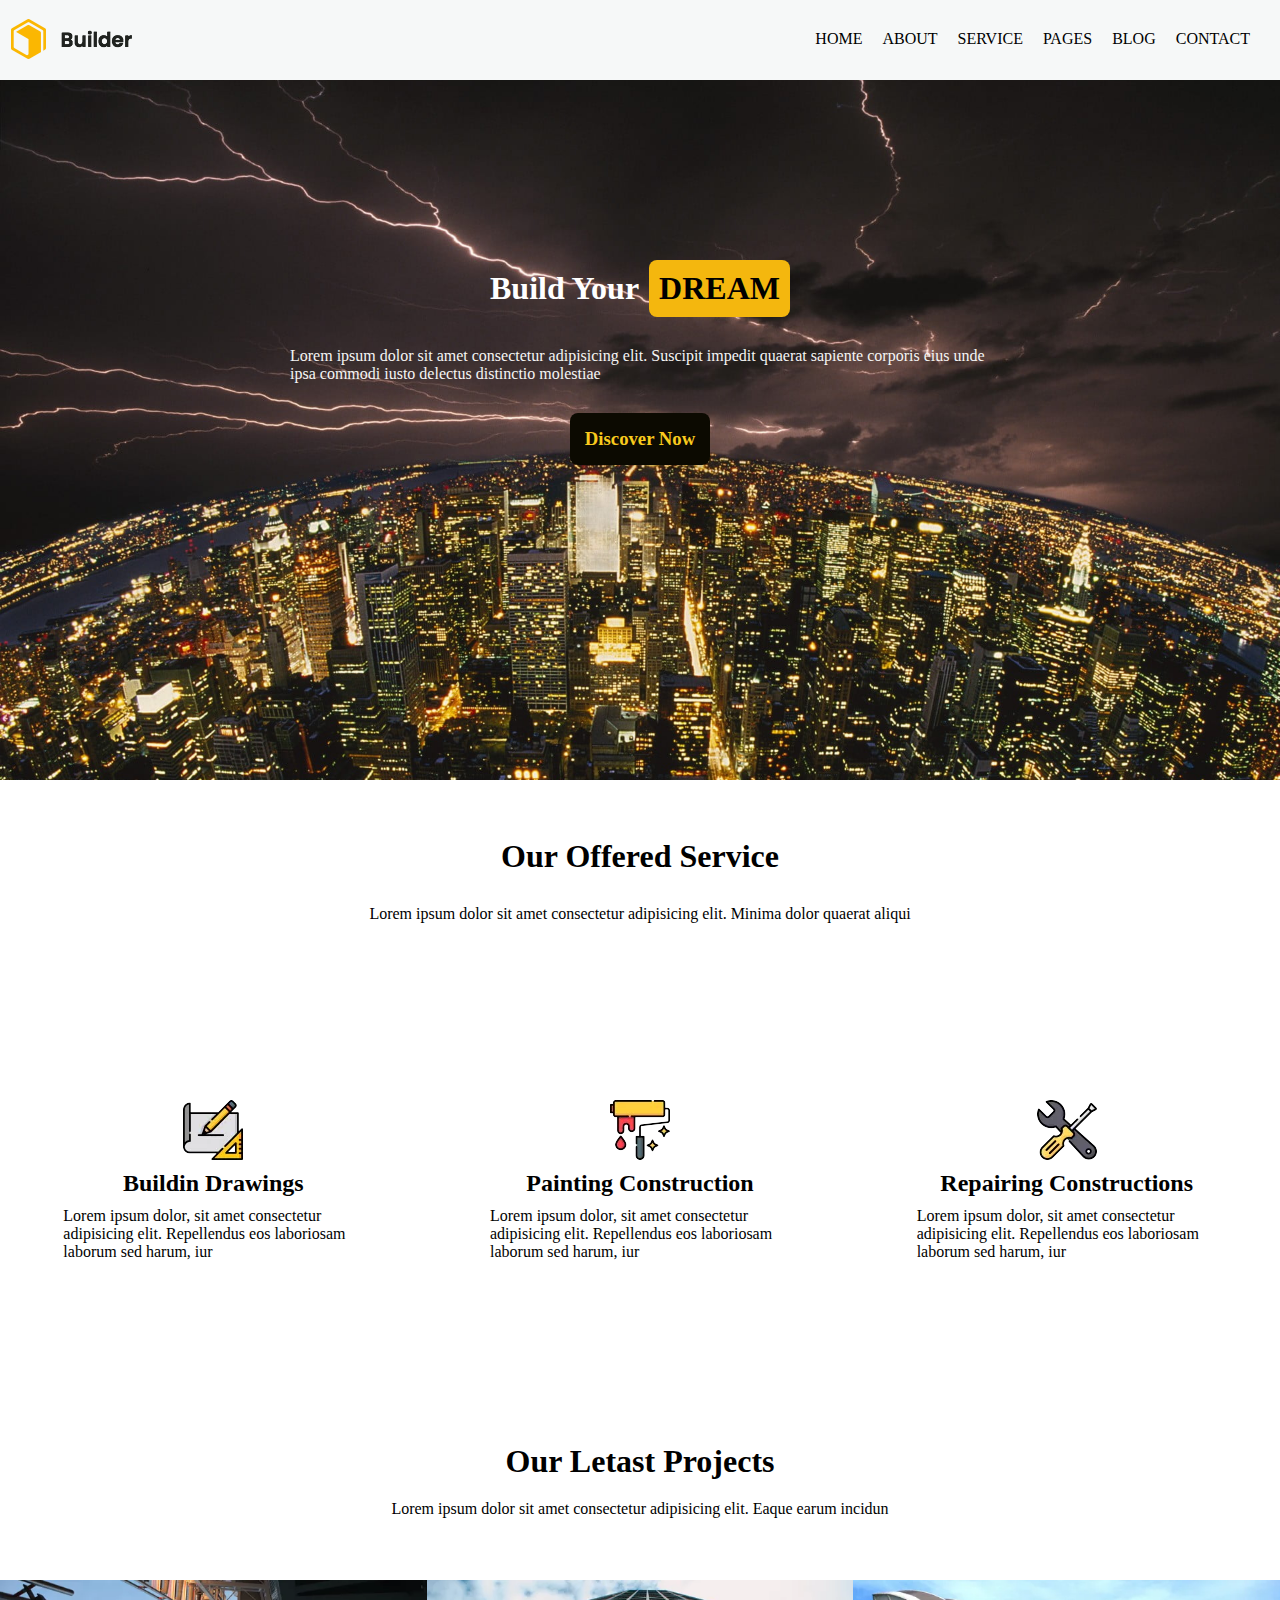
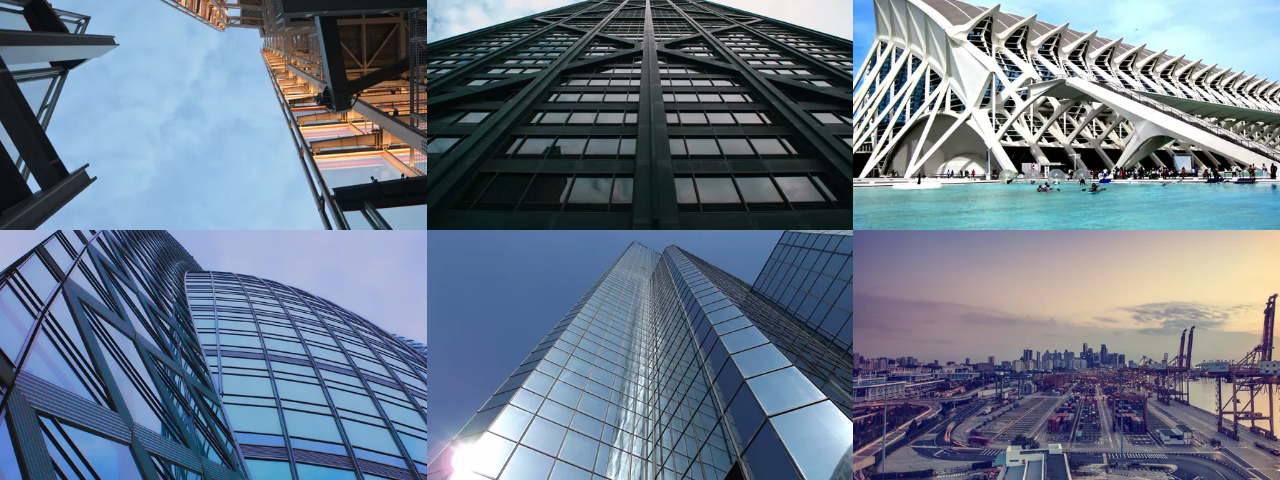
==== page1.html @ 875c6e7f "final lap" ====
<!DOCTYPE html>
<html lang="en">
<head>
    <meta charset="UTF-8">
    <meta name="viewport" content="width=device-width, initial-scale=1.0">
    <title>Document</title>
    <link rel="stylesheet" href="page.css">
</head>
<body>
    <nav>
        <div class="bg">
            <div class="logo"><img src="logo.png.webp" alt=""></div>
            <div class="itm">
                <div class="d1">HOME</div>
                <div class="d1">ABOUT</div>
                <div class="d1">SERVICE</div>
                <div class="d1">PAGES</div>
                <div class="d1">BLOG</div>
                <div class="d1">CONTACT</div>
            </div>

        </div>
    </nav>

    <div class="img">
        <div class="head"><h2 class="hh">Build Your</h2> <h2 class="hhh">DREAM</h2></div>
        <div class="para"><p class="p1">Lorem ipsum dolor sit amet consectetur adipisicing elit. Suscipit impedit quaerat sapiente corporis eius unde ipsa commodi iusto delectus distinctio molestiae</p></div>
        <div class="disc"><h3 class="hhhh">Discover Now</h3></div>
    </div>

    <div class="lvl2">
        <div class="head2"><h1>Our Offered Service</h1></div>
        <div class="para2">Lorem ipsum dolor sit amet consectetur adipisicing elit. Minima dolor quaerat aliqui</div>
    </div>

    <div class="level3">
        <div class="bd oo"> <img src="service-icon-1.png.webp" alt="">
            <div class="head31"><h2>Buildin Drawings</h2></div>
            <div class="para31">Lorem ipsum dolor, sit amet consectetur adipisicing elit. Repellendus eos laboriosam laborum sed harum, iur</div>
        </div>
        <div class="pc oo">
            <img src="service-icon-2.png.webp" alt="">
            <div class="head31"><h2>Painting Construction</h2></div>
            <div class="para31">Lorem ipsum dolor, sit amet consectetur adipisicing elit. Repellendus eos laboriosam laborum sed harum, iur</div>
        </div>
        <div class="rc oo">
            <img src="service-icon-3.png.webp" alt="">
            <div class="head31"><h2>Repairing Constructions</h2></div>
            <div class="para31">Lorem ipsum dolor, sit amet consectetur adipisicing elit. Repellendus eos laboriosam laborum sed harum, iur</div>
        </div>
    </div>


    <div class="level4">
        <div class="head4"><h1>Our Letast Projects</h1></div>
        <div class="para41">Lorem ipsum dolor sit amet consectetur adipisicing elit. Eaque earum incidun</div>
    </div>

    <div class="level5">
        <div class="rw1 r1"></div>
        <div class="rw1 r2" ></div>
        <div class="rw1 r3"></div>
    </div>

    <div class="level6">
        <div class="rw2 a1"></div>
        <div class="rw2 a2"></div>
        <div class="rw2 a3"></div>
    </div>

</body>
</html>
---- page.css ----
*{
    box-sizing: border-box;
    margin: 0;
    padding: 0;
}

nav{
    height: 80px;
    background-color:rgb(246, 248, 248) ;
    
}

.bg{
    display: flex;
    align-items: center;
    justify-content: space-between;
}

.itm{
    display: flex;
    padding: 30px;
    gap: 20px ;
}

.logo{
    display: flex;
    padding: 10px;
    font-size: xx-large;
}

.img{
    background-image: url(city-cityscape-lightning-night-wallpaper.jpg);
    background-size: cover;
    background-position: center;
    width: 100%;
    height: 700px;
    display: flex;
    flex-direction: column;
    gap: 30px;
    
}
.head{
    display: flex;
    align-items: center;
    justify-content: center;
    padding-top:180px;
    gap: 10px;
}
.hh{
    color: white;
    font-size: xx-large;
}.hhh{
    background-color: rgb(244, 183, 14);
    border-radius: 8px;
    padding: 10px;
    background-size: cover;
    width: fit-content;
    font-size: xx-large;
}
.para{
    display: flex;
    align-items: center;
    justify-content: center;
    
}
.p1{

    width: 700px;
    color: whitesmoke;
   
}.disc{
    display: flex;
    align-items: center;
    justify-content: center;
}
.hhhh{
    background-color: rgb(12, 10, 1);
    width: fit-content;
    padding: 15px;
    color: rgb(249, 202, 29);
    border-radius: 8px;
   
}

.lvl2{
    width: 100%;
    height: 200px;
    display: flex;
    align-items: center;
    justify-content: center;
    flex-direction: column;
    gap: 30px;
}
.level3{
    width: 100%;
    height: 400px;
    display: flex;
    flex-direction: row;
    
    
    
}
.bd{
    display: flex;
    flex-direction: column;
    gap: 10px;
    
    
    
    
}.pc{
    display: flex;
    flex-direction: column;
    gap: 10px;
    
    

}.rc{
    display: flex;
    flex-direction: column;
    gap: 10px;
    
}.oo{
    flex: 1;
    display: flex;
    justify-content: center;
    align-items: center;
}
.para31{
    width: 300px;
}

.level4{
    width: 100%;
    height: 200px;
    display: flex;
    align-items: center;
    justify-content: center;
    flex-direction: column;
    gap: 20px;
}


.level5{
    width: 100%;
    height: 250px;
    
    display: flex;
    flex-direction: row;
}.r1{
    background-image: url(service-icon-4.png);
    background-size: cover;
    background-repeat: no-repeat;

}.r2{
    background-image: url(builder-2.jpg.webp);
    background-size: cover;
    background-repeat: no-repeat;

}.r3{
    background-image: url(builder-3.jpg.webp);
    background-size: cover;
    background-repeat: no-repeat;
}.rw1{
    flex: 1;
}


.level6{
    width: 100%;
    height: 250px;
    
    display: flex;
    flex-direction: row;
}.rw2{
    flex: 1;
}
.a1{
    background-image: url(builder-4.jpg.webp);
    background-size: cover;
    background-repeat: no-repeat;
   
}.a2{
    background-image: url(builder-5.jpg.webp);
    background-size: cover;
    background-repeat: no-repeat;
}.a3{
    background-image: url(builder-6.jpg.webp);
    background-size: cover;
    background-repeat: no-repeat;
}
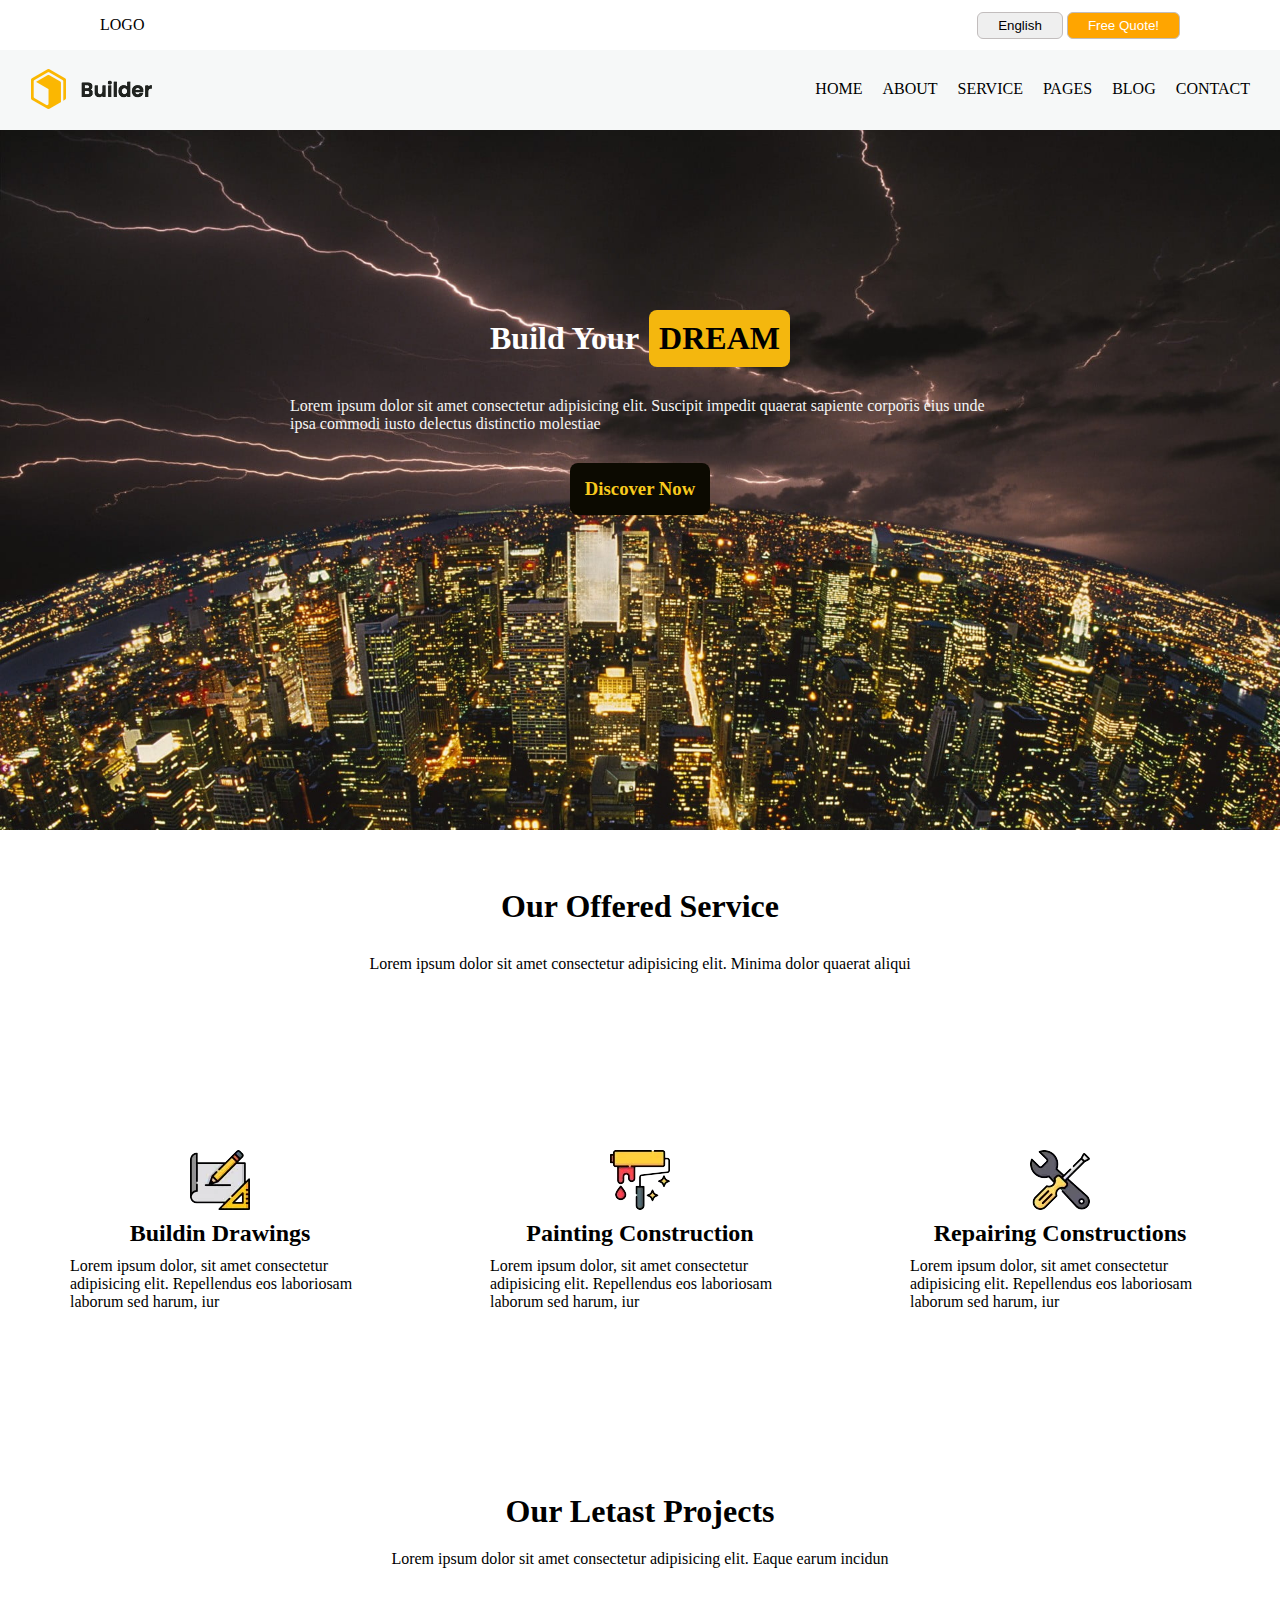
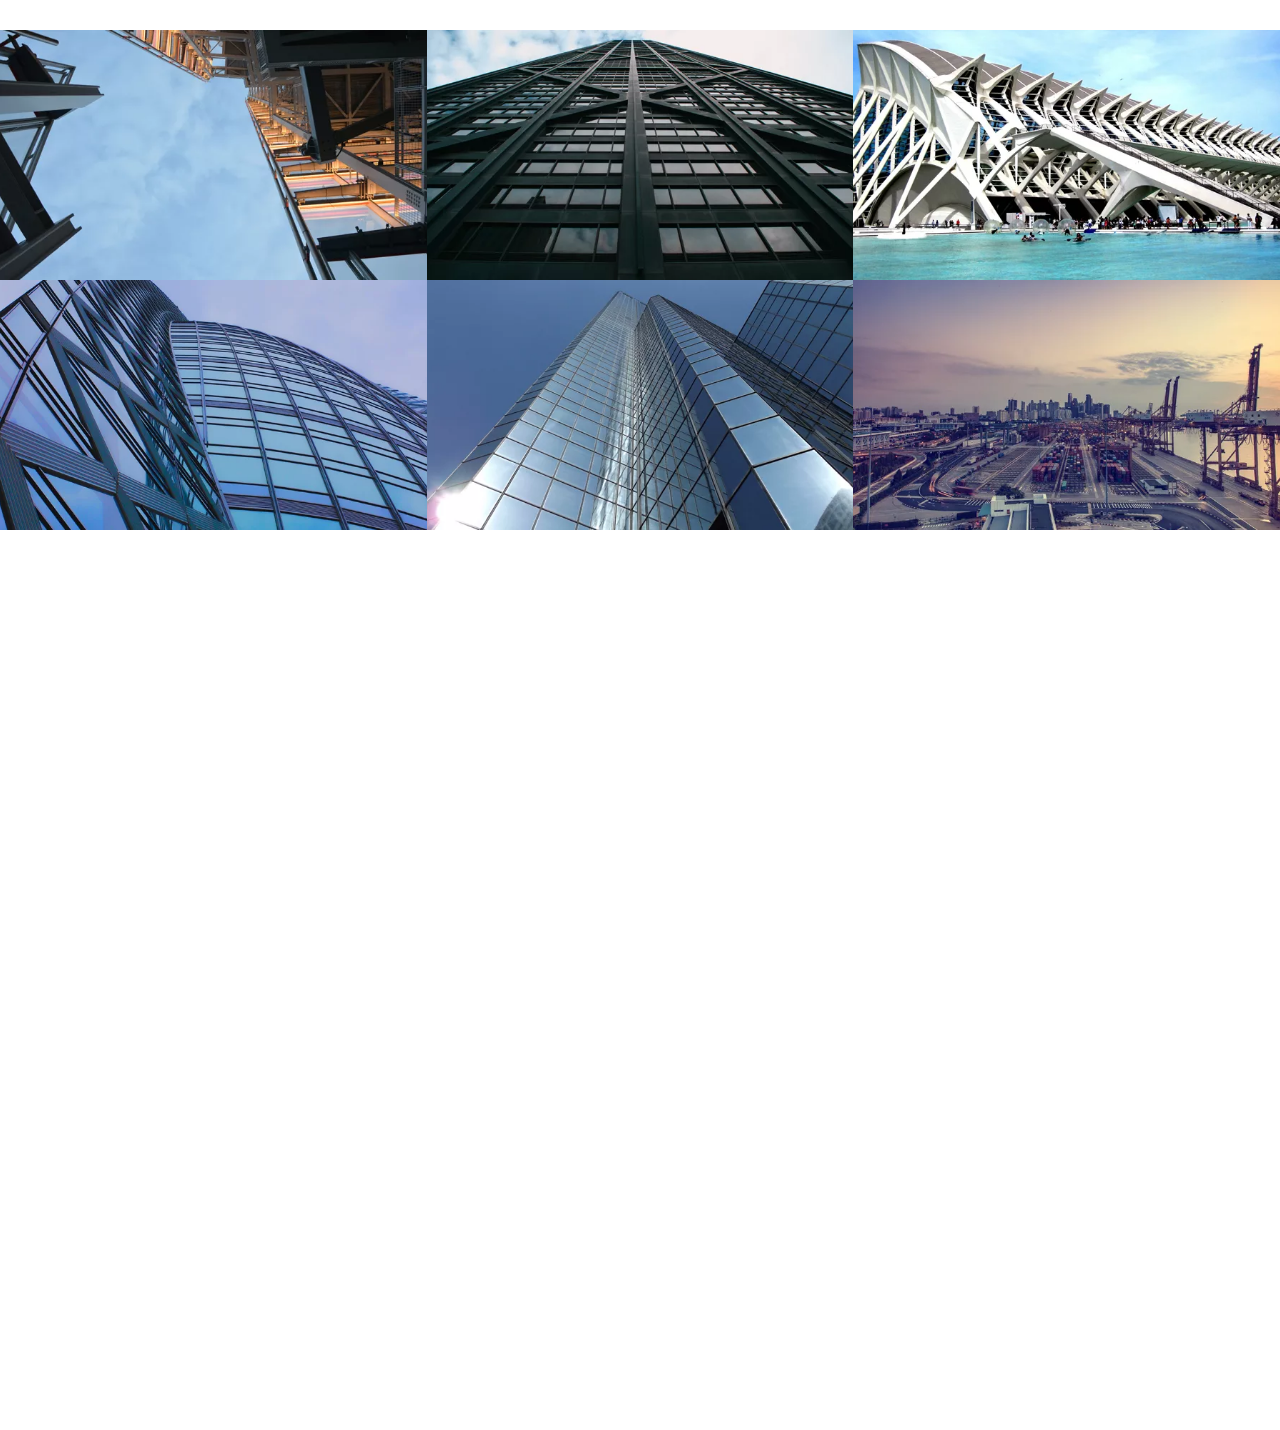
==== commit 3ae4d134: "second commit" ====
--- a/page1.html
+++ b/page1.html
@@ -7,6 +7,13 @@
     <link rel="stylesheet" href="page.css">
 </head>
 <body>
+    <div class="top">
+        <div class="tlogo">LOGO</div>
+        <div class="tbutton">
+            <button class="b5">English</button>
+            <button class="b6">Free Quote!</button>
+        </div>
+    </div>
     <nav>
         <div class="bg">
             <div class="logo"><img src="logo.png.webp" alt=""></div>
@@ -57,16 +64,37 @@
     </div>
 
     <div class="level5">
-        <div class="rw1 r1"></div>
-        <div class="rw1 r2" ></div>
-        <div class="rw1 r3"></div>
+        <div class="rw1 r1">
+            <div class="color-overlay f1"><h2>Alex Complex for Residence</h2>
+                <div class="p22">LCD screens are uniquely modern in style, and the liquid crystals that make them work have allowed humanity to create slimmer.</div></div>
+            
+        </div>
+        <div class="rw1 r2" >
+            <div class="co2 f1"><h2>Alex Complex for Residence</h2>
+                <div class="p22">LCD screens are uniquely modern in style, and the liquid crystals that make them work have allowed humanity to create slimmer.</div></div>
+        </div>
+        <div class="rw1 r3">
+            <div class="co3 f1"><h2>Alex Complex for Residence</h2>
+                <div class="p22">LCD screens are uniquely modern in style, and the liquid crystals that make them work have allowed humanity to create slimmer.</div></div>
+        </div>
     </div>
 
     <div class="level6">
-        <div class="rw2 a1"></div>
-        <div class="rw2 a2"></div>
-        <div class="rw2 a3"></div>
+        <div class="rw2 a1">
+            
+            <div class="co4 f1"><h2>Alex Complex for Residence</h2>
+                <div class="p22">LCD screens are uniquely modern in style, and the liquid crystals that make them work have allowed humanity to create slimmer.</div></div>
+        </div>
+        <div class="rw2 a2">
+            <div class="co5 f1"><h2>Alex Complex for Residence</h2>
+                <div class="p22">LCD screens are uniquely modern in style, and the liquid crystals that make them work have allowed humanity to create slimmer.</div></div>
+        </div>
+        <div class="rw2 a3">
+            <div class="co6 f1"><h2>Alex Complex for Residence</h2>
+                <div class="p22">LCD screens are uniquely modern in style, and the liquid crystals that make them work have allowed humanity to create slimmer.</div></div>
+        </div>
     </div>
-
+        <div class="l">
+        </div>
 </body>
 </html>--- a/page.css
+++ b/page.css
@@ -7,6 +7,9 @@
 nav{
     height: 80px;
     background-color:rgb(246, 248, 248) ;
+    position: sticky;
+    width: 100%;
+    top: 0;
     
 }
 
@@ -24,8 +27,8 @@
 
 .logo{
     display: flex;
-    padding: 10px;
-    font-size: xx-large;
+    padding-left: 30px;
+    
 }
 
 .img{
@@ -96,6 +99,8 @@
     height: 400px;
     display: flex;
     flex-direction: row;
+    gap: 20px;
+    padding-inline: 20px;
     
     
     
@@ -147,22 +152,33 @@
     
     display: flex;
     flex-direction: row;
+    
 }.r1{
     background-image: url(service-icon-4.png);
     background-size: cover;
     background-repeat: no-repeat;
+    position: relative;
+    background-position: center;
+    
 
 }.r2{
     background-image: url(builder-2.jpg.webp);
     background-size: cover;
     background-repeat: no-repeat;
+    position: relative;
+    background-position: center;
 
 }.r3{
     background-image: url(builder-3.jpg.webp);
     background-size: cover;
     background-repeat: no-repeat;
+    position: relative;
+    background-position: center;
+    
 }.rw1{
     flex: 1;
+    
+
 }
 
 
@@ -179,13 +195,182 @@
     background-image: url(builder-4.jpg.webp);
     background-size: cover;
     background-repeat: no-repeat;
+    position: relative;
+    background-position:center;
    
 }.a2{
     background-image: url(builder-5.jpg.webp);
     background-size: cover;
     background-repeat: no-repeat;
+    position: relative;
+    background-position: center;
 }.a3{
     background-image: url(builder-6.jpg.webp);
     background-size: cover;
     background-repeat: no-repeat;
+    position: relative;
+    background-position: center;
+}
+
+.d1:hover{
+    color: orange;
+}
+.hhhh:hover{
+    color: black;
+    background-color: orange;
+}.bd:hover{
+    background-color: whitesmoke;
+    transition: 500ms;
+}.pc:hover{
+    background-color: whitesmoke;
+    transition: 500ms;
+}.rc:hover{
+    background-color: whitesmoke;
+    transition: 500ms;
+    
+}.oo{
+    border-radius: 20px;
+}.top{
+    width: 100%;
+    height: 50px;
+    display: flex;
+    align-items: center;
+    justify-content: space-between;
+    padding-inline: 100px;
+}button{
+    padding: 5px;
+    padding-inline: 20px;
+    border-radius: 6px;
+    border-style: none;
+    border: 1px solid rgb(194, 189, 189);
+    
+}.b6{
+    background-color: orange;
+    color: white;
+    
+}.b6:hover{
+    background-color: white;
+    color: orange;
+    border: 1px solid orange;
+}.level5:hover{
+    background-color: orange;
+}
+
+
+
+.color-overlay {
+    position: absolute;
+    top: 0;
+    left: 0;
+    width: 100%;
+    height: 100%;
+    background:rgba(241, 166, 5, 0.929);
+    opacity: 0;
+    transition:  .5s;
+}
+
+.r1:hover .color-overlay{
+    opacity: 1;
+}
+
+
+.l{
+    width: 100%;
+    height: 900px;
+}
+
+.co2 {
+    position: absolute;
+    top: 0;
+    left: 0;
+    width: 100%;
+    height: 100%;
+    background:rgba(241, 166, 5, 0.929);
+    transition:  0.5s; 
+    opacity: 0;
+}
+
+.r2:hover .co2 {
+    opacity: 1;
+}
+
+.co3{
+
+    position: absolute;
+    top: 0;
+    left: 0;
+    width: 100%;
+    height: 100%;
+    background:rgba(241, 166, 5, 0.929);
+    transition: opacity  0.5s;
+    opacity: 0;
+}
+.r3:hover .co3{
+    opacity: 1;
+}.co4{
+    position: absolute;
+    width: 100%;
+    height: 100%;
+    background:rgba(241, 166, 5, 0.929);
+    transition:opacity 0.5s;
+    opacity: 0;
+}.a1:hover .co4{
+    opacity: 1;
+}
+
+.co5{
+    position: absolute;
+    width: 100%;
+    height: 100%;
+    background:rgba(241, 166, 5, 0.929);
+    transition:opacity 0.5s;
+    opacity: 0;
+}
+.a2:hover .co5{
+    opacity: 1;
+
+}
+
+.co6{
+    position: absolute;
+    width: 100%;
+    height: 100%;
+    background:rgba(241, 166, 5, 0.929);
+    opacity: 0;
+    transition: 0.5s;
+}
+
+.a3:hover .co6{
+    opacity: 1;
+}
+
+.rw2 .f1 {
+    display: flex;
+    text-align: center; 
+    justify-content: center;
+    flex-direction: column;
+    gap: 10px;
+
+}
+.rw1 .f1{
+    text-align: center;
+    display: flex;
+    justify-content: center;
+    flex-direction: column;
+    gap :10px;
+}
+.rw1 .p22{
+    width: 98%;
+
+}
+.rw2 .p22{
+    width: 98%;
+    
+}.f1{
+    display: flex;
+    align-items: center;
+    justify-items: center;
+}
+.p::selection{
+    background-color: blue;
 }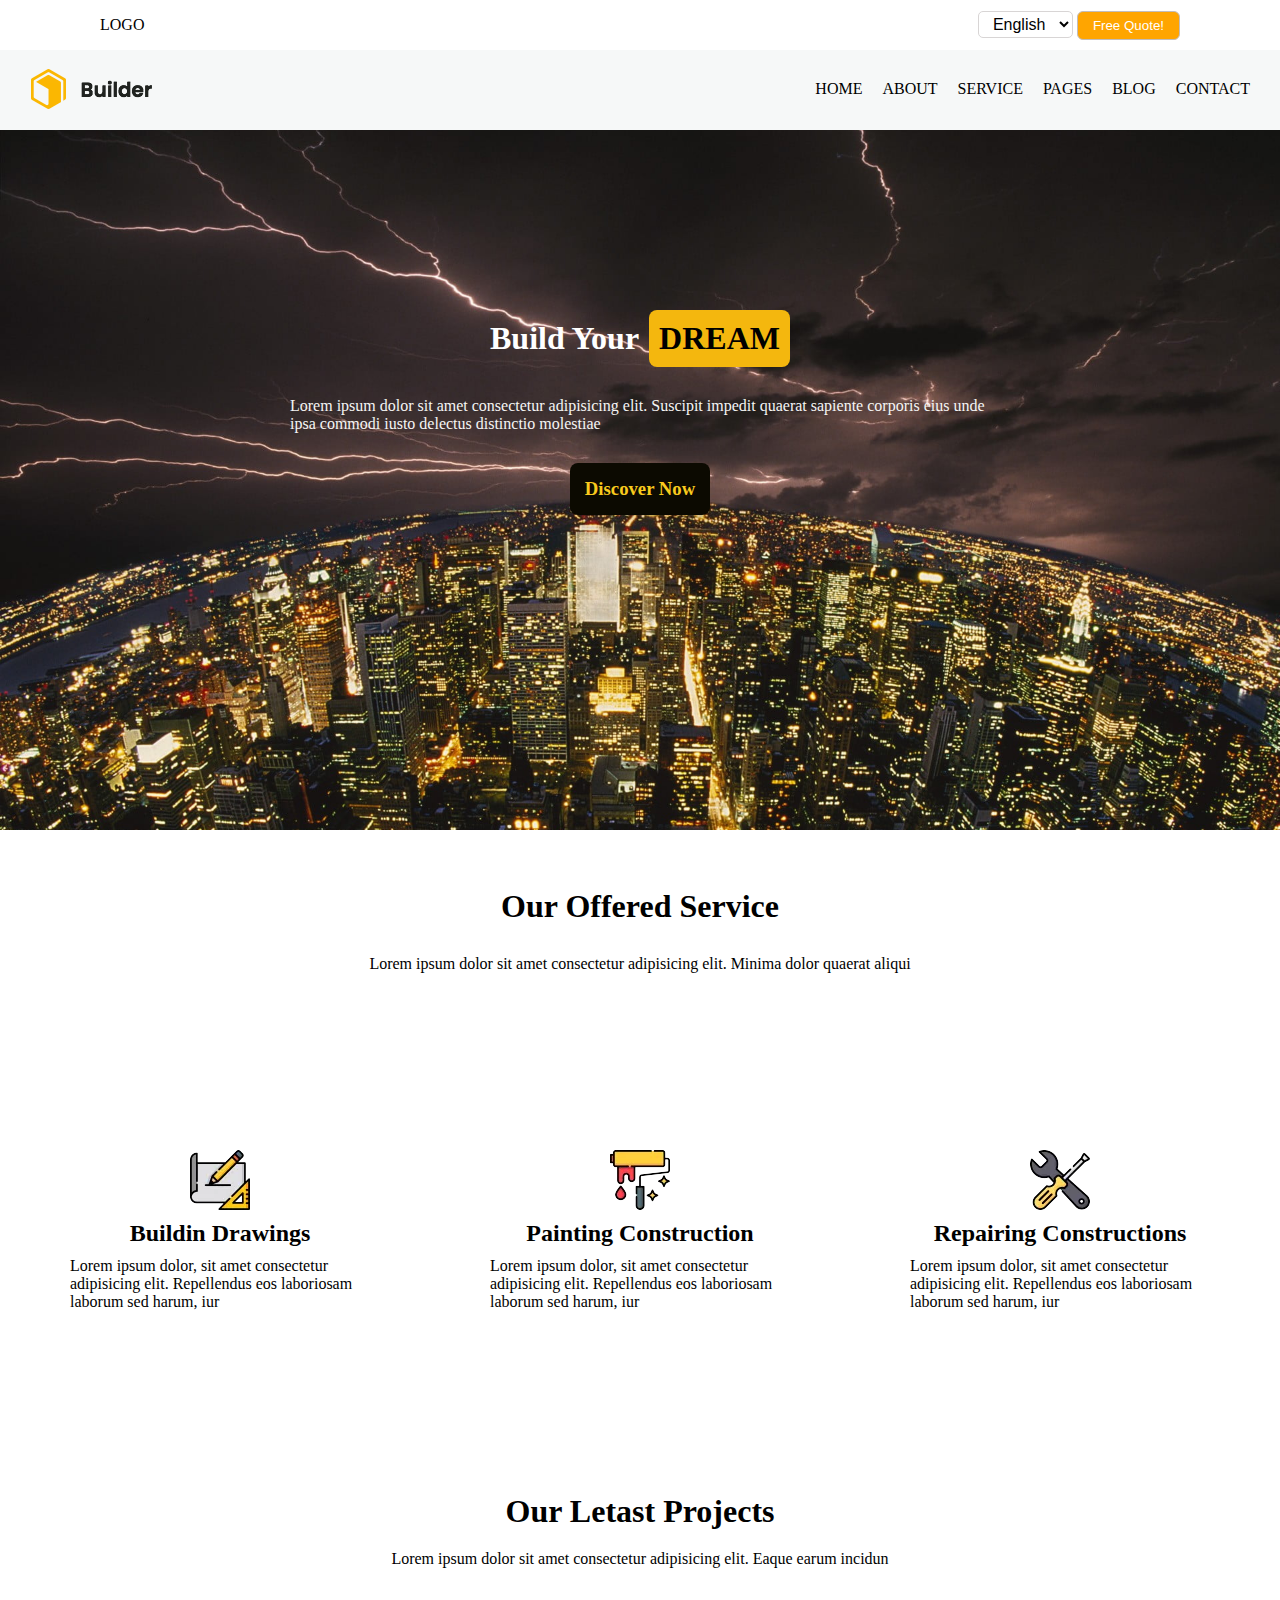
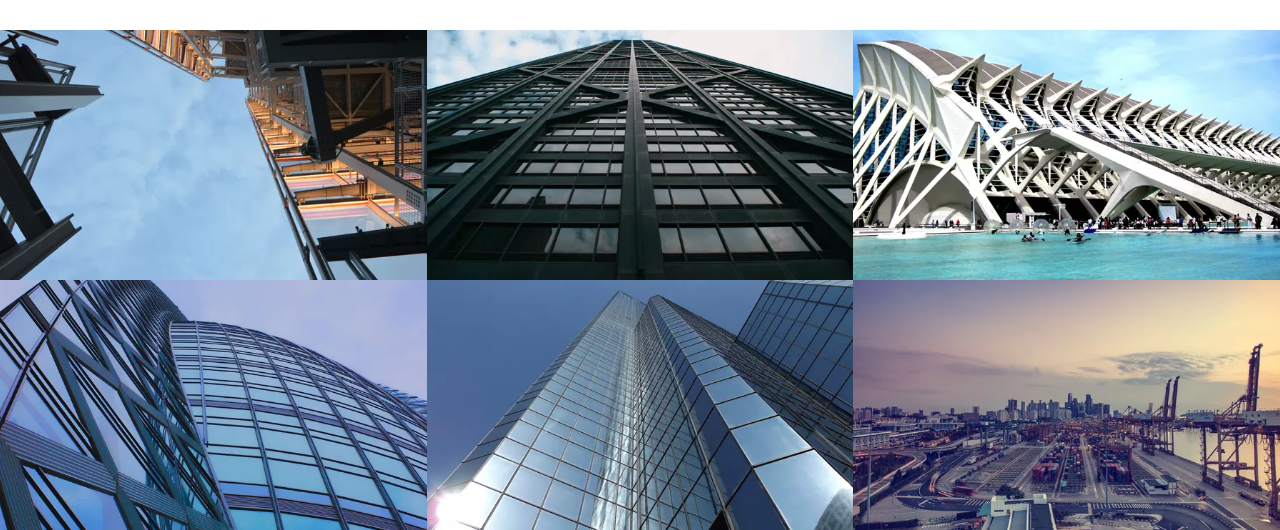
==== commit 6cfd0067: "3rd commit" ====
--- a/page1.html
+++ b/page1.html
@@ -10,7 +10,12 @@
     <div class="top">
         <div class="tlogo">LOGO</div>
         <div class="tbutton">
-            <button class="b5">English</button>
+            <select name="English" id="" class="b5">
+                <option value="">English</option>
+                <option value="">Bangla</option>
+                <option value="">Indian</option>
+                <option value="">Aus</option>
+            </select>
             <button class="b6">Free Quote!</button>
         </div>
     </div>
@@ -94,7 +99,6 @@
                 <div class="p22">LCD screens are uniquely modern in style, and the liquid crystals that make them work have allowed humanity to create slimmer.</div></div>
         </div>
     </div>
-        <div class="l">
-        </div>
+       
 </body>
 </html>--- a/page.css
+++ b/page.css
@@ -247,6 +247,8 @@
 }.b6{
     background-color: orange;
     color: white;
+    padding: 6px;
+    padding-inline: 15px;
     
 }.b6:hover{
     background-color: white;
@@ -373,4 +375,23 @@
 }
 .p::selection{
     background-color: blue;
+}
+
+.b5 {
+    padding: 3px;
+    border: 1px solid rgb(216, 213, 213);
+    border-radius: 5px;
+    padding-inline: 10px;
+    background-color: white; 
+    font-size: 16px; 
+    
+}
+
+
+.b5 option {
+    background-color: white;
+    font-weight: 600;
+}
+.b5:hover {
+    background-color: #f2ecec; /* Background color on hover */
 }